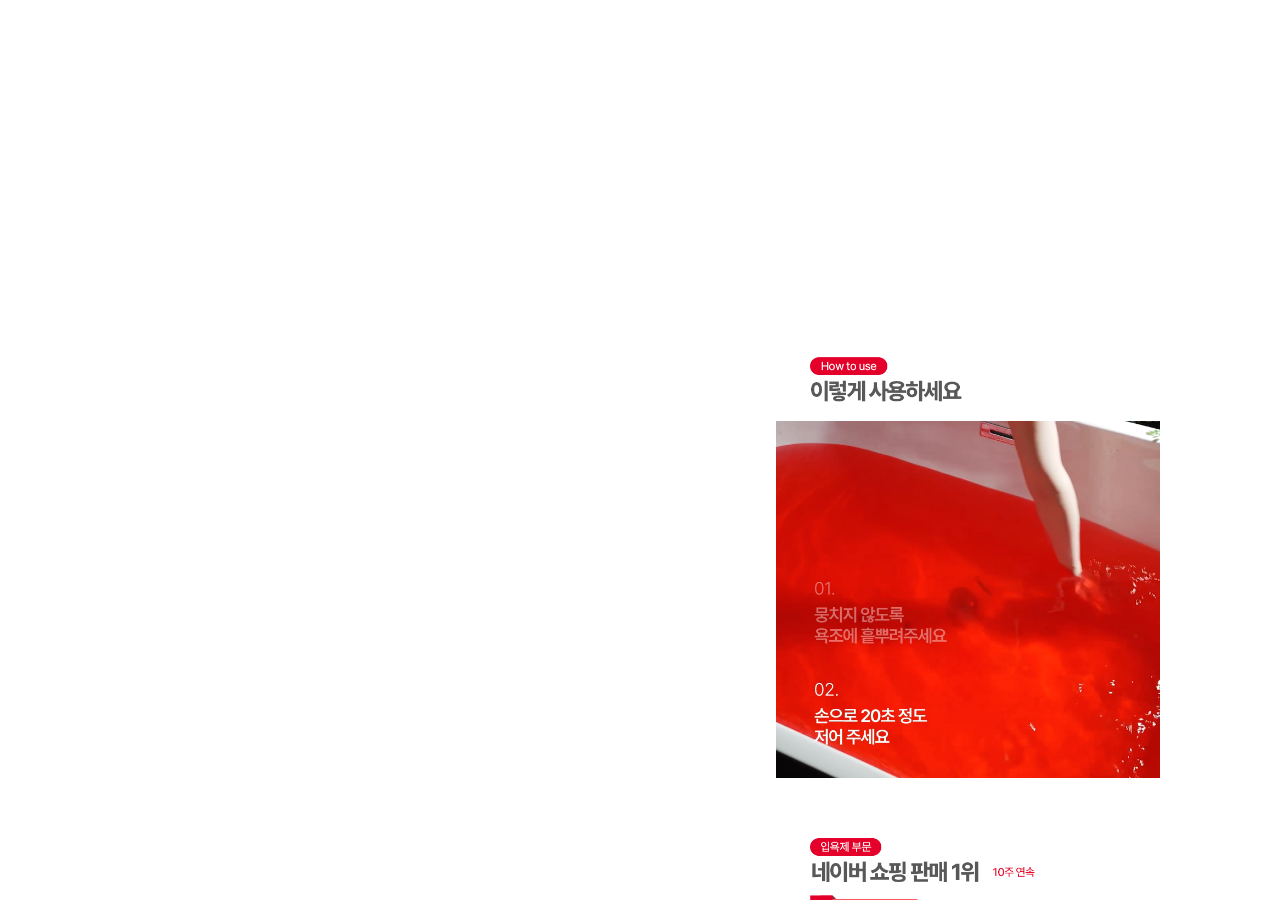
==== detail.html @ c4c30e74 "23" ====
<!DOCTYPE html>
<html lang="kr">

<head>
  <meta charset="UTF-8">
  <meta name="viewport" content="width=device-width, initial-scale=1.0">
  <meta http-equiv="X-UA-Compatible" content="ie=edge">


  <script src="https://code.jquery.com/jquery-3.6.0.min.js"></script>
  <script src="https://cdn.jsdelivr.net/npm/swiper@9/swiper-element-bundle.min.js"></script>
  <script type="text/javascript" src="jquery.onepage-scroll.js"></script>
  <link rel="stylesheet" href="main.css">
  <link href='onepage-scroll.css' rel='stylesheet' type='text/css'>
  <link rel="preconnect" href="https://fonts.googleapis.com">
  <link href="https://fonts.googleapis.com/css?family=Noto+Sans+KR&display=swap" rel="stylesheet">
  <link rel="preconnect" href="https://fonts.gstatic.com" crossorigin>
  <link href="https://fonts.googleapis.com/css2?family=Kanit:ital,wght@0,100;0,200;0,300;0,500;0,600;0,700;0,800;0,900;1,100;1,200;1,300;1,500;1,600;1,700;1,800;1,900&display=swap" rel="stylesheet">
<body>
<section class="detail_asis detail_box">
  <img src="detail/detail_asis.png" alt="">
</section>
<section class="detail_tobe detail_box">
  <img src="detail/detail_wire.png" alt="" width="100%">
</section>
<section class="detail_wire detail_box">
<img class="detail_fix"src="detail/detail00.png" alt="">
<img src="detail/detail01.png" alt="" width="100%"">
<video autoplay="" muted="" loop="" playsinline="" webkit-playsinline="" style="width: 100%;"><source src="detail/detail02.mp4" type="video/mp4" alt=""></video>
<video autoplay="" muted="" loop="" playsinline="" webkit-playsinline="" style="width: 100%;"><source src="detail/detail02_1.mp4" type="video/mp4" alt=""></video>
<img src="detail/detail03_1.png" alt="" width="100%"">
<video autoplay="" muted="" loop="" playsinline="" webkit-playsinline="" style="width: 100%;"><source src="detail/detail03.mp4" type="video/mp4" alt=""></video>
<img src="detail/detail04.png" alt="" width="100%"">
<img src="detail/detail05.png" alt="" width="100%"">
<img src="detail/detail06.png" alt="" width="100%"">
<img src="detail/detail07.png" alt="" width="100%"">
<img src="detail/detail08.png" alt="" width="100%"">
<img src="detail/detail09.png" alt="" width="100%"">
<video autoplay="" muted="" loop="" playsinline="" webkit-playsinline="" style="width: 100%;"><source src="detail/detail09.mp4" type="video/mp4" alt=""></video>
<img src="detail/detail10.png" alt="" width="100%"">
<img src="detail/detail11.png" alt="" width="100%"">
<div class="dummy"></div>
</section>


</body>
</html>
---- main.css ----
body{font-family: 'Noto Sans KR',san-serif;}
#web_only{
  display: none; margin: 0 auto;
}
h1{font-size: 1.5rem;color:#fff;position:absolute;bottom: 5%;padding: 5% 5%;
    line-height: 2.3rem;
    letter-spacing: -0.04rem;
    font-weight: 500;
    z-index: 2;
  }
section{width:100%; height: 1200px; margin: 0 auto;background-color: #fff;}
#always{
  width:100%;height: 50px; position: fixed; right: 2%;bottom: 3%;text-align: right;
}
.always_btn{
  border:1px solid #f00; border-radius: 25px; width: 100px; height: 50px;display: inline-block;text-align: center; line-height: 50px;
}
.always_btn > span {color: red;}
.red{color:#f00;font-family: 'Kanit', sans-serif;}
.red_only{color:#f00;}

.s2{}
.s3{background: url(catch02.png) no-repeat no-repeat; background-size: cover;}
.s3_2>div{position: relative;z-index: 0;text-align: center;}
.s4{}
.hs4{background-color: #5b5b5b;}
.hs8, .hs10, .hs11{background-color: #5b5b5b;}
.s9{background: url(s3.png) no-repeat no-repeat; background-size: cover;}
/* --text -- */
.s1>p{position:absolute;top:10%;left:5%;color:#3e3e3e;font-size: 1.5rem;}
.s2>p{position:absolute;top:10%;left:5%;color:#3e3e3e;font-size: 1.5rem;}
.s3>p{position:absolute;top:40%;left: 50%; transform: translate(-50%,0);color:#fff;font-size: 2rem;}
.s3t_{position:absolute;top:10%;left:5%;color:#fff;font-size: 1.5rem;}
.s4p{position:absolute;top:10%;left:5%;color:#3e3e3e;font-size: 1.5rem;z-index: 1}
.logo_btn_box{width:50%;text-align: right;display: inline-block;margin-right: 5%;}
.logo_btn_box > a{text-decoration: none;color:#f00;display: inline-block;}
.logo_btn01{color:#3e3e3e;font-size: 1rem;border: 1px solid #303030;width: 100%;height: 40px;border-radius: 50px;text-align: center;line-height: 40px;margin: 0 20px;}
a.latest{text-decoration: none;color:#f00;display: inline-block;margin-left:5%;}

.s3_1{width: 100%;text-align: center;}
.s3_1 img{width:80%;}
.s3_2 img{width:80%;}
.s4i{width: 100%;text-align: center;}
.s4i>img{width: 80%;}
.s5>div{width: 100%;text-align: center;}
.s5>div>img{width:60%;}
.s5>p{position:absolute;top:10%;left:5%;color:#3e3e3e;font-size: 1.5rem;}
.s6>p{position:absolute;top:10%;left:5%;color:#3e3e3e;font-size: 1.5rem;}
.s7>p{position:absolute;top:10%;left:5%;color:#3e3e3e;font-size: 1.5rem;}
.s7>div>img{width:90%;}
.s8>p{position:absolute;top:10%;left:5%;color:#3e3e3e;font-size: 1.5rem;}

.colorbox00{width: 80%;margin: 0 auto;text-align: center;margin-top: 5%;}
.colorbox{width:100%;height:150px;filter: drop-shadow(4px 4px 4px #000;);margin: 50px 50px;text-align: left; line-height: 150px;}
.color_box01{background-color: #303030;color:#fff;}
.color_box02{background-color:#fff}
.color_box03{background-color:#e4002a;color:#fff;}
.color_box04{background-color:#6cff00;}

.s1t{color: #3e3e3e;}
.s2t{color: #3e3e3e;font-family: 'Kanit', 'Noto Sans KR',san-serif;font-weight: 300;}
.s3t{color: #fff;}
.s3_2t{color: #3e3e3e;}
.s4t{color: #3e3e3e;}
.s5t{color: #3e3e3e;}
.s6t{color: #3e3e3e;}
.context_img{margin-left: 50%; transform: translate(-50%,0);}

/* button */
.b_box{
  position: absolute;bottom: 5%;margin: 50% 0 0 50% ; transform: translate(-50%,-50%);
}
.btn01 , .btn02, .btn03, .btn04{
  cursor: pointer; width:200px;height:50px;border: 1px solid #5e5e5e;
  border-radius: 50px;margin: 1% auto;vertical-align: bottom;font-size: 1em;
  line-height: 50px;text-align: center;display: inline-block;
}

@keyframes active {
  0% {
    top: 40%;
  }
  25% {
    top: 30%;
  }
  50% {
    top: 50%;
  }
  100% {
    top: 40%;
  }
}
/* -- 상세페이지 --*/
.dummy{width:100%; height: 300px;}
.detail_box{
  width:30%; height:100%;overflow:scroll;text-align: center;display: inline-block;border-right:0px solid #303030;
}
.detail_box video{margin: -3px auto;}
.detail_fix{
  position: fixed;bottom:0;right:9%;width:31%;
}

/*-------- 미디어쿼리-------- */

/* 768px 이하일 때 */
@media screen and (max-width: 768px) {
	/* 스타일 */
  h1{font-size: 1em;}
  .main{display: none !important;}
  #web_only{display: block;text-align: center;margin-top: 40%;}
}

/* 768px 이상일 때 */
@media screen and (min-width: 768px) {
	/* 스타일 */

}

/* 992px 이상일 때 */
@media screen and (min-width: 992px) {
	/* 스타일 */
}

/* 1200px 이상일 때 */
@media screen and (min-width: 1200px) {
	/* 스타일 */
}
---- onepage-scroll.css ----
body, html {
  margin: 0;
  overflow: hidden;
  -webkit-transition: opacity 400ms;
  -moz-transition: opacity 400ms;
  transition: opacity 400ms;
}

body, .onepage-wrapper, html {
  display: block;
  position: static;
  padding: 0;
  width: 100%;
  height: 100%;
}

.onepage-wrapper {
  width: 100%;
  height: 100%;
  display: block;
  position: relative;
  padding: 0;
  -webkit-transform-style: preserve-3d;
}

.onepage-wrapper .section {
  width: 100%;
  height: 100%;
}

.onepage-pagination {
  position: absolute;
  right: 10px;
  top: 30%;
  z-index: 5;
  list-style: none;
  margin: 0;
  padding: 0;
}
.onepage-pagination li {
  padding: 0;
  text-align: center;
}
.onepage-pagination li a{
  padding: 10px;
  width: 4px;
  height: 4px;
  display: block;

}
.onepage-pagination li a:before{
  content: '';
  position: absolute;
  width: 4px;
  height: 4px;
  background: rgba(0,0,0,0.85);
  border-radius: 10px;
  -webkit-border-radius: 10px;
  -moz-border-radius: 10px;
}

.onepage-pagination li a.active:before{
  width: 10px;
  height: 10px;
  background: none;
  border: 1px solid black;
  margin-top: -4px;
  left: 8px;
}

.disabled-onepage-scroll, .disabled-onepage-scroll .wrapper {
  overflow: auto;
}

.disabled-onepage-scroll .onepage-wrapper .section {
  position: relative !important;
  top: auto !important;
  left: auto !important;
}
.disabled-onepage-scroll .onepage-wrapper {
  -webkit-transform: none !important;
  -moz-transform: none !important;
  transform: none !important;
  -ms-transform: none !important;
  min-height: 100%;
}


.disabled-onepage-scroll .onepage-pagination {
  display: none;
}

body.disabled-onepage-scroll, .disabled-onepage-scroll .onepage-wrapper, html {
  position: inherit;
}
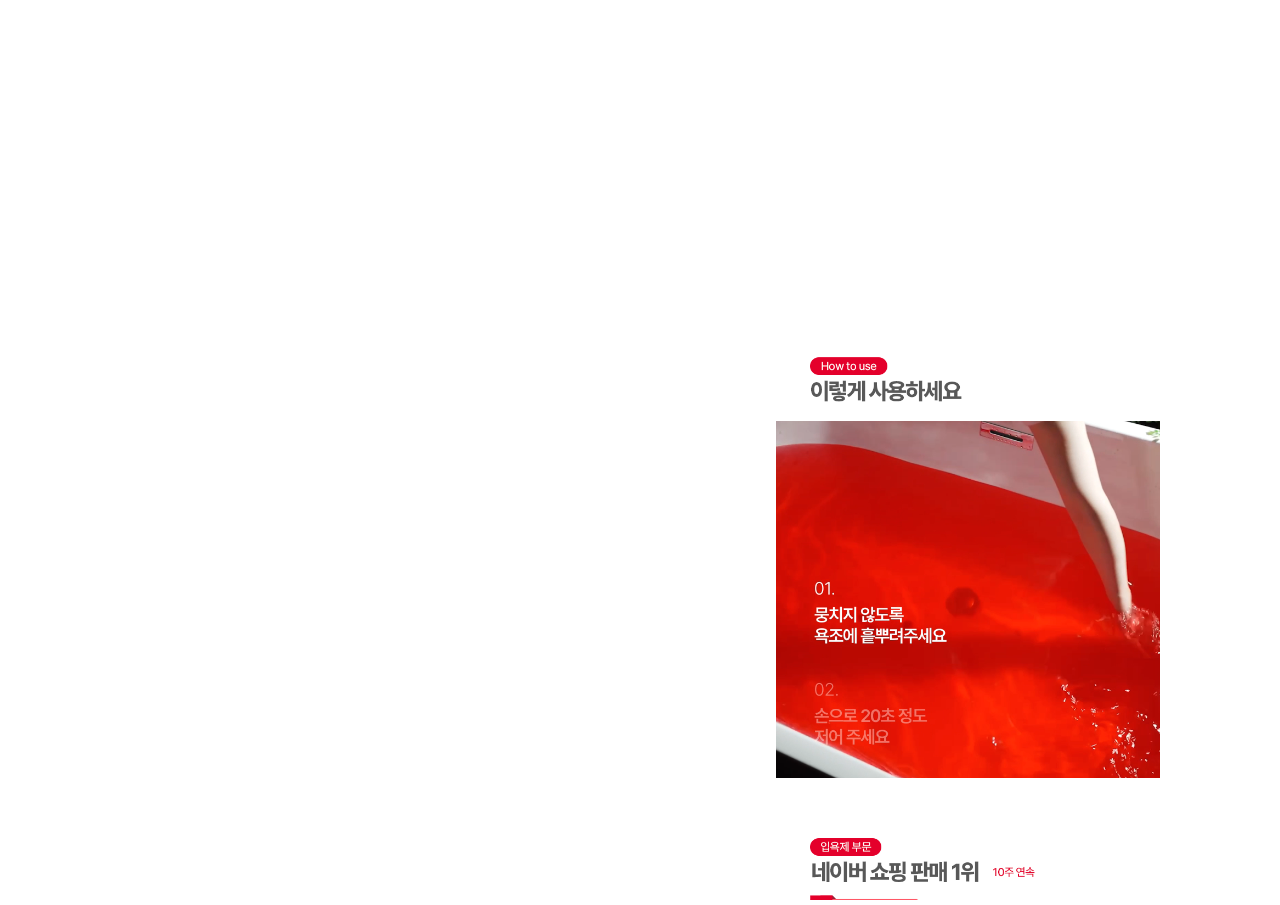
==== commit 70d7087f: "24" ====
--- a/detail.html
+++ b/detail.html
@@ -22,6 +22,13 @@
 </section>
 <section class="detail_tobe detail_box">
   <img src="detail/detail_wire.png" alt="" width="100%">
+  <!-- <h1>Wire Frame 구성요소</h1>
+  <p>판매정보섹션</p>
+  <p>리뷰</p>
+  <p>물이 젤이되는 입욕제</p>
+  <p>제품 구성 및 할인율 안내</p>
+  <p>제품.gif</p> -->
+
 </section>
 <section class="detail_wire detail_box">
 <img class="detail_fix"src="detail/detail00.png" alt="">
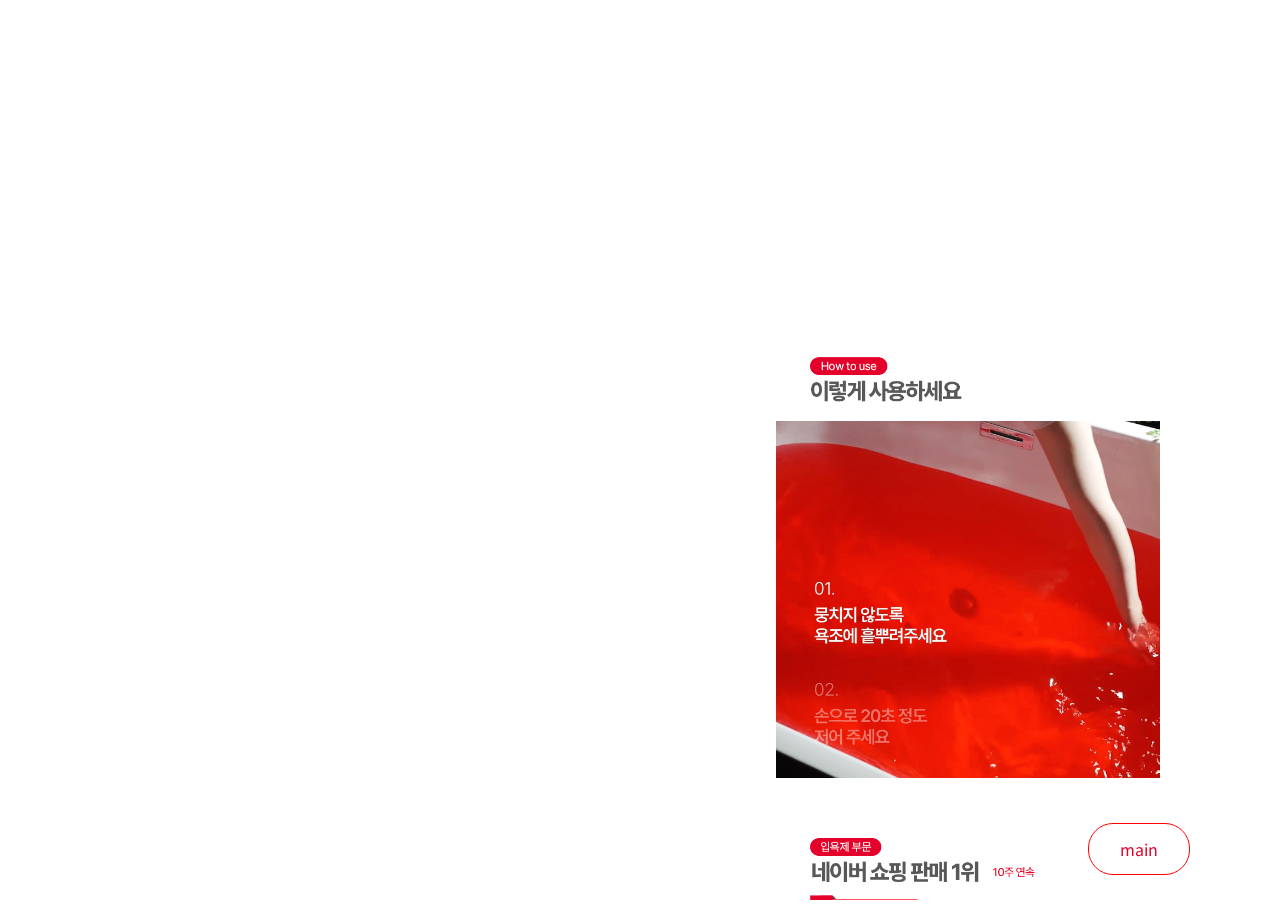
==== commit 517d0802: "27" ====
--- a/detail.html
+++ b/detail.html
@@ -16,6 +16,7 @@
   <link href="https://fonts.googleapis.com/css?family=Noto+Sans+KR&display=swap" rel="stylesheet">
   <link rel="preconnect" href="https://fonts.gstatic.com" crossorigin>
   <link href="https://fonts.googleapis.com/css2?family=Kanit:ital,wght@0,100;0,200;0,300;0,500;0,600;0,700;0,800;0,900;1,100;1,200;1,300;1,500;1,600;1,700;1,800;1,900&display=swap" rel="stylesheet">
+</head>
 <body>
 <section class="detail_asis detail_box">
   <img src="detail/detail_asis.png" alt="">
@@ -32,22 +33,28 @@
 </section>
 <section class="detail_wire detail_box">
 <img class="detail_fix"src="detail/detail00.png" alt="">
-<img src="detail/detail01.png" alt="" width="100%"">
+<img src="detail/detail01.png" alt="" width="100%">
 <video autoplay="" muted="" loop="" playsinline="" webkit-playsinline="" style="width: 100%;"><source src="detail/detail02.mp4" type="video/mp4" alt=""></video>
 <video autoplay="" muted="" loop="" playsinline="" webkit-playsinline="" style="width: 100%;"><source src="detail/detail02_1.mp4" type="video/mp4" alt=""></video>
-<img src="detail/detail03_1.png" alt="" width="100%"">
+<img src="detail/detail03_1.png" alt="" width="100%">
 <video autoplay="" muted="" loop="" playsinline="" webkit-playsinline="" style="width: 100%;"><source src="detail/detail03.mp4" type="video/mp4" alt=""></video>
-<img src="detail/detail04.png" alt="" width="100%"">
-<img src="detail/detail05.png" alt="" width="100%"">
-<img src="detail/detail06.png" alt="" width="100%"">
-<img src="detail/detail07.png" alt="" width="100%"">
-<img src="detail/detail08.png" alt="" width="100%"">
-<img src="detail/detail09.png" alt="" width="100%"">
+<img src="detail/detail04.png" alt="" width="100%">
+<img src="detail/detail05.png" alt="" width="100%">
+<img src="detail/detail06.png" alt="" width="100%">
+<img src="detail/detail07.png" alt="" width="100%">
+<img src="detail/detail08.png" alt="" width="100%">
+<img src="detail/detail09.png" alt="" width="100%">
 <video autoplay="" muted="" loop="" playsinline="" webkit-playsinline="" style="width: 100%;"><source src="detail/detail09.mp4" type="video/mp4" alt=""></video>
-<img src="detail/detail10.png" alt="" width="100%"">
-<img src="detail/detail11.png" alt="" width="100%"">
+<img src="detail/detail10.png" alt="" width="100%">
+<img src="detail/detail11.png" alt="" width="100%">
 <div class="dummy"></div>
 </section>
+<div id="always">
+
+    <div class="logo_btn_box">
+
+    <div class="always_btn"><a href="index.html#10">main</a></div>
+</div>
 
 
 </body>
--- a/main.css
+++ b/main.css
@@ -1,5 +1,6 @@
 
 body{font-family: 'Noto Sans KR',san-serif;}
+a{text-decoration: none;color:#e4002b;cursor: pointer;}
 #web_only{
   display: none; margin: 0 auto;
 }
@@ -22,6 +23,7 @@
 
 .s2{}
 .s3{background: url(catch02.png) no-repeat no-repeat; background-size: cover;}
+.s3_11{}
 .s3_2>div{position: relative;z-index: 0;text-align: center;}
 .s4{}
 .hs4{background-color: #5b5b5b;}
@@ -31,7 +33,9 @@
 .s1>p{position:absolute;top:10%;left:5%;color:#3e3e3e;font-size: 1.5rem;}
 .s2>p{position:absolute;top:10%;left:5%;color:#3e3e3e;font-size: 1.5rem;}
 .s3>p{position:absolute;top:40%;left: 50%; transform: translate(-50%,0);color:#fff;font-size: 2rem;}
-.s3t_{position:absolute;top:10%;left:5%;color:#fff;font-size: 1.5rem;}
+.s3t_{position:absolute;top:10%;left:5%;color:#fff;font-size: 1.5rem;z-index: 10;}
+.s3_11>.s3t_{position:absolute;top:10%;left:5%;color:#3e3e3e;font-size: 1.5rem;z-index: 10;}
+.s3_11>p{position:absolute;top:40%;left: 50%; transform: translate(-50%,0);color:#fff;font-size: 2rem;z-index: 10;}
 .s4p{position:absolute;top:10%;left:5%;color:#3e3e3e;font-size: 1.5rem;z-index: 1}
 .logo_btn_box{width:50%;text-align: right;display: inline-block;margin-right: 5%;}
 .logo_btn_box > a{text-decoration: none;color:#f00;display: inline-block;}
@@ -46,6 +50,7 @@
 .s5>div{width: 100%;text-align: center;}
 .s5>div>img{width:60%;}
 .s5>p{position:absolute;top:10%;left:5%;color:#3e3e3e;font-size: 1.5rem;}
+
 .s6>p{position:absolute;top:10%;left:5%;color:#3e3e3e;font-size: 1.5rem;}
 .s7>p{position:absolute;top:10%;left:5%;color:#3e3e3e;font-size: 1.5rem;}
 .s7>div>img{width:90%;}
@@ -61,11 +66,16 @@
 .s1t{color: #3e3e3e;}
 .s2t{color: #3e3e3e;font-family: 'Kanit', 'Noto Sans KR',san-serif;font-weight: 300;}
 .s3t{color: #fff;}
+.s3_11>.s3t{color: #3e3e3e;}
 .s3_2t{color: #3e3e3e;}
 .s4t{color: #3e3e3e;}
 .s5t{color: #3e3e3e;}
 .s6t{color: #3e3e3e;}
 .context_img{margin-left: 50%; transform: translate(-50%,0);}
+.s5>div.t_dwn{position:absolute;color:#3e3e3e;font-size: 1.5rem;text-align: left;top:20%;left:5%;}
+.s3_1>div.t_dwn{position:absolute;color:#3e3e3e;font-size: 1.5rem;text-align: left;top:20%;left:5%;z-index: 11;border: 1px solid #e4002b;border-radius: 1.5rem;padding:0 10px;}
+.t_dwn>p{font-size: 1rem; color:#e4003b;cursor: pointer;}
+
 
 /* button */
 .b_box{
@@ -101,6 +111,14 @@
   position: fixed;bottom:0;right:9%;width:31%;
 }
 
+/* -- 펀타지 --*/
+.funtasy_main{
+
+}
+.funtasy_main>img{width:100%;}
+
+
+
 /*-------- 미디어쿼리-------- */
 
 /* 768px 이하일 때 */
